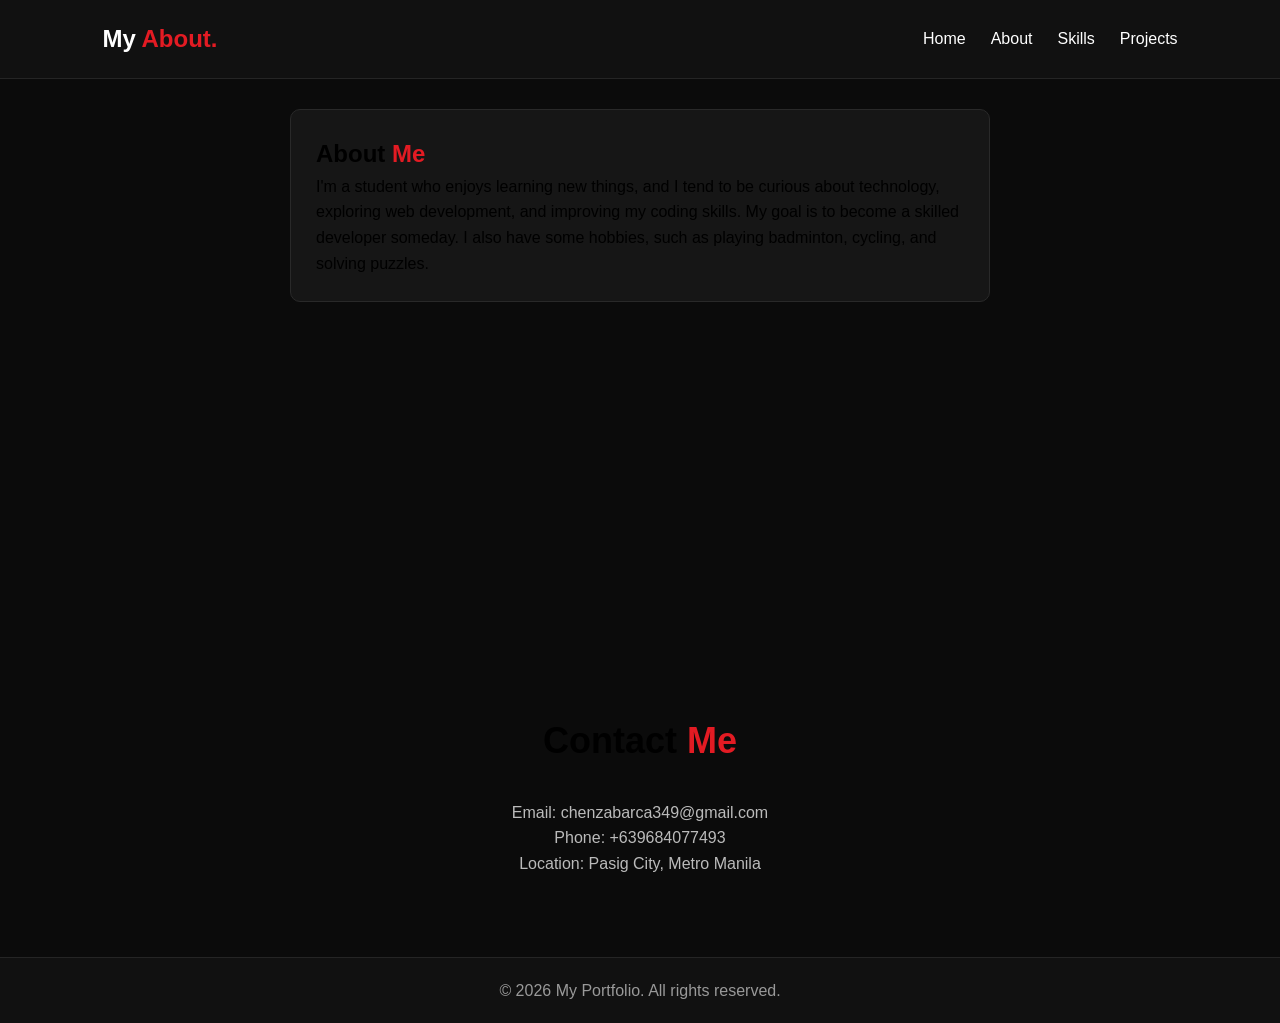
==== pages/about/about.html @ fb597613 "Initial Commit" ====
<!DOCTYPE html>
<html lang="en">
<head>
    <meta charset="UTF-8">
    <meta name="viewport" content="width=device-width, initial-scale=1.0">
    <title>My About Page</title>
    <link rel="icon" type="image/x-icon" href="../../img/524587091_1037938155053268_3920707126039856999_n.jpg">
    <link rel="stylesheet" href="../../css/index.css">
</head>
<body>
    
    <!-- Navigation Bar -->
    <nav class="navbar">
        <a href="#" class="logo">My <span>About.</span></a>

        <div class="nav-links">
            <a href="../home/home.html">Home</a>
            <a href="../about/about.html">About</a>
            <a href="../skills/skills.html">Skills</a>
            <a href="../projects/projects.html">Projects</a>
        </div>
    </nav>

    <!-- About Section -->
    <section id="about" class="about-container">
        <h2>About <span>Me</span></h2>

        <p>
            I'm a student who enjoys learning new things, and I tend to 
            be curious about technology, exploring web development, 
            and improving my coding skills. My goal is to become a skilled 
            developer someday. I also have some hobbies, such as playing
            badminton, cycling, and solving puzzles.
        </p>
    </section>

    <!-- Contact Section -->
    <section class="section">
        <h2 style="margin: 30px;">Contact <span>Me</span></h2>

            <p>Email: chenzabarca349@gmail.com</p>
            <p>Phone: +639684077493</p>
            <p>Location: Pasig City, Metro Manila</p>

    </section>

    <!-- Footer -->
    <footer>
        <p>© 2026 My Portfolio. All rights reserved.</p>
    </footer>

</body>
</html>
---- css/index.css ----
/* General Styles */
* {
    margin: 0;
    padding: 0;
    box-sizing: border-box;
}

body {
    background-color: #0b0b0b;
    font-family: Verdana, Geneva, Tahoma, sans-serif;
    line-height: 1.6;
}

:root {
    --red: #e31b23;
    --black: #0b0b0b;
    --white: #ffffff;
}

span {
    color: var(--red);
}

/* Navigation Bar */
.navbar {
    display: flex;
    justify-content: space-between;
    align-items: center;
    padding: 20px 8%;
    background-color: #111111;
    border-bottom: 1px solid #252525;
}

.logo {
    color: white;
    font-size: 24px;
    font-weight: bold;
    text-decoration: none;
}

.nav-links {
    display: flex;
    flex-wrap: wrap;
    gap: 25px;
}

.nav-links a {
    color: white;
    text-decoration: none;
    transition: color 0.3s;
}

.nav-links a:hover {
    padding: 5px 10px;
    border-radius: 5px;
    background-color: var(--red);
    color: var(--white);
}

.nav-links a.active {
    background-color: var(--red);
    color: var(--white);
}

/* Hero Section */
.hero {
    min-height: 85vh;
    display: flex;
    justify-content: space-between;
    align-items: center;
    gap: 40px;
    padding: 60px 100px;
}

.hero-text {
    max-width: 600px;
}

.intro {
    color: var(--red);
    font-weight: bold;
    letter-spacing: 4px;
}

.hero h1 {
    font-size: 56px;
    margin: 10px 0;
}

.hero h2 {
    font-size: 28px;
    margin-bottom: 20px;
}

.description {
    color: #bbbbbb;
    margin-bottom: 30px;
}

.btn {
    display: inline-block;
    background-color: var(--red);
    color: white;
    padding: 12px 25px;
    border-radius: 5px;
    text-decoration: none;
    transition: background-color 0.3s;
}

.btn:hover {
    background-color: #b8141b;
}

/* Profile Photo */
.hero-image img {
    width: 280px;
    height: 320px;
    object-fit: cover;
    border-radius: 15px;
    border: 3px solid var(--red);
}

/* Sections */
.section {
    padding: 80px 8%;
    text-align: center;
    margin-top: 300px;
}

.section h2 {
    font-size: 36px;
    margin-bottom: 25px;
}

.section > p {
    max-width: 700px;
    margin: 0 auto;
    color: #bbbbbb;
}

/* Cards */

.about-container {
    background-color: #161616;
    border: 1px solid #292929;
    border-radius: 10px;
    padding: 25px;
    max-width: 700px;
    margin: 0 auto;
    margin-top: 30px;
}

.card-container {
    display: flex;
    flex-wrap: wrap;
    justify-content: center;
    gap: 20px;
    margin-top: 30px;
}

.card {
    background-color: #161616;
    border: 1px solid #292929;
    border-radius: 10px;
    padding: 25px;
    width: 250px;
    transition: transform 0.3s, border-color 0.3s;
}

.card:hover {
    transform: translateY(-5px);
    border-color: var(--red);
}

.card h3 {
    color: var(--red);
    margin-bottom: 10px;
}

.card p {
    color: #bbbbbb;
}

/* Footer */
footer {
    background-color: #111111;
    color: #999999;
    text-align: center;
    padding: 20px;
    border-top: 1px solid #252525;
}
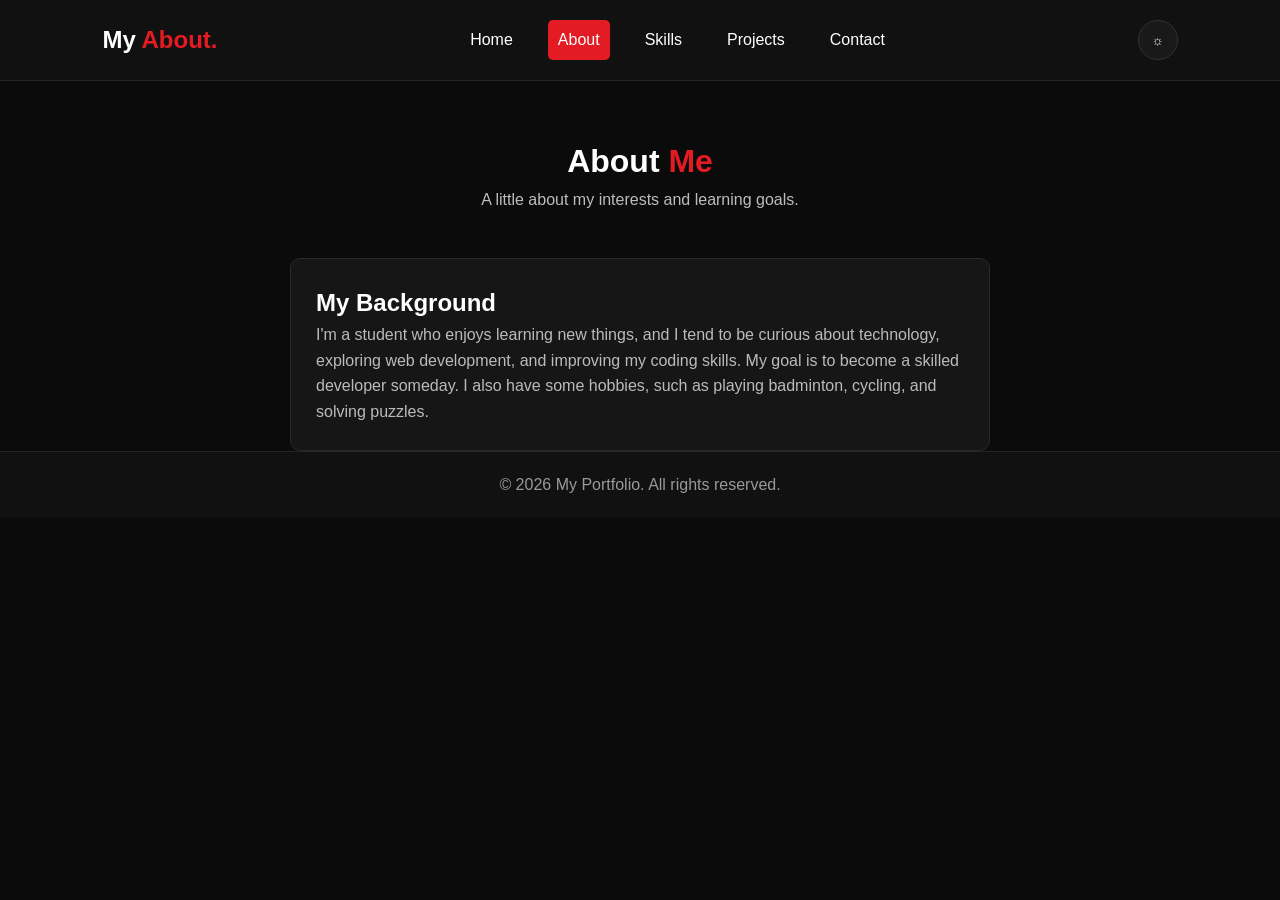
==== commit 6156307f: "Changed HTML, CSS, and JavaScript" ====
--- a/pages/about/about.html
+++ b/pages/about/about.html
@@ -8,6 +8,7 @@
     <link rel="stylesheet" href="../../css/index.css">
 </head>
 <body>
+<div class="scroll-progress" aria-hidden="true"></div>
     
     <!-- Navigation Bar -->
     <nav class="navbar">
@@ -18,12 +19,15 @@
             <a href="../about/about.html">About</a>
             <a href="../skills/skills.html">Skills</a>
             <a href="../projects/projects.html">Projects</a>
+<a href="../home/home.html#contact">Contact</a>
         </div>
-    </nav>
+    <div class="nav-actions"><button class="icon-button" type="button" data-theme-toggle aria-label="Switch theme" title="Switch theme">☼</button></div>
+</nav>
 
     <!-- About Section -->
-    <section id="about" class="about-container">
-        <h2>About <span>Me</span></h2>
+    <header class="page-heading reveal"><h1>About <span>Me</span></h1><p>A little about my interests and learning goals.</p></header>
+<section id="about" class="about-container reveal">
+        <h2>My Background</h2>
 
         <p>
             I'm a student who enjoys learning new things, and I tend to 
@@ -34,20 +38,12 @@
         </p>
     </section>
 
-    <!-- Contact Section -->
-    <section class="section">
-        <h2 style="margin: 30px;">Contact <span>Me</span></h2>
-
-            <p>Email: chenzabarca349@gmail.com</p>
-            <p>Phone: +639684077493</p>
-            <p>Location: Pasig City, Metro Manila</p>
-
-    </section>
-
     <!-- Footer -->
     <footer>
         <p>© 2026 My Portfolio. All rights reserved.</p>
     </footer>
+<button class="back-to-top" type="button" aria-label="Back to top" title="Back to top">↑</button>
 
+<script src="../../js/portfolio.js"></script>
 </body>
 </html>
--- a/css/index.css
+++ b/css/index.css
@@ -8,6 +8,7 @@
 
 body {
     background-color: #0b0b0b;
+    color: var(--white);   /* add this */
     font-family: Verdana, Geneva, Tahoma, sans-serif;
     line-height: 1.6;
 }
@@ -125,7 +126,7 @@
 .section {
     padding: 80px 8%;
     text-align: center;
-    margin-top: 300px;
+    margin-top: 0;
 }
 
 .section h2 {
@@ -140,7 +141,6 @@
 }
 
 /* Cards */
-
 .about-container {
     background-color: #161616;
     border: 1px solid #292929;
@@ -151,6 +151,10 @@
     margin-top: 30px;
 }
 
+.about-container p {
+    color: #bbbbbb;
+}
+
 .card-container {
     display: flex;
     flex-wrap: wrap;
@@ -189,4 +193,37 @@
     text-align: center;
     padding: 20px;
     border-top: 1px solid #252525;
-}+}
+
+.portfolio {
+    color: var(--white);
+}
+/* Portfolio upgrades */
+html{scroll-behavior:smooth;scroll-padding-top:90px}
+:root{--surface:#161616;--surface-hover:#1d1d1d;--muted:#bdbdbd;--border:#292929;--nav-height:76px}
+body{overflow-x:hidden;transition:background-color .25s,color .25s}
+.navbar{position:sticky;top:0;z-index:1000;min-height:var(--nav-height);gap:18px;backdrop-filter:blur(12px)}
+.nav-links a{padding:7px 10px;border-radius:5px}.nav-links a:hover{padding:7px 10px}
+.nav-actions{display:flex;align-items:center;gap:10px}
+.icon-button{display:inline-flex;align-items:center;justify-content:center;width:40px;height:40px;border:1px solid #333;border-radius:50%;background:#191919;color:#fff;cursor:pointer;transition:.2s}
+.icon-button:hover{transform:translateY(-2px);border-color:var(--red)}
+.scroll-progress{position:fixed;inset:0 auto auto 0;z-index:2000;width:0;height:3px;background:var(--red);box-shadow:0 0 12px #e31b2380}
+.hero{min-height:calc(85vh - var(--nav-height));padding:70px 8%}.hero h1{line-height:1.12}
+.hero-image img{box-shadow:0 15px 45px #e31b231f;transition:transform .35s,box-shadow .35s}.hero-image img:hover{transform:translateY(-5px) rotate(1deg);box-shadow:0 20px 55px #e31b2333}
+.btn,button.btn{border:1px solid var(--red);cursor:pointer;transition:transform .2s,background-color .2s,box-shadow .2s}.btn:hover,button.btn:hover{transform:translateY(-2px);box-shadow:0 8px 24px #e31b2333}
+.section{padding:75px 8%}.card{text-align:left;width:min(100%,280px);transition:transform .25s,border-color .25s,background .25s}.card:hover{transform:translateY(-7px);background:var(--surface-hover)}.card p{line-height:1.7}
+.page-heading{padding:55px 8% 15px;text-align:center}.page-heading p{max-width:680px;margin:0 auto;color:var(--muted)}
+.filter-bar{display:flex;flex-wrap:wrap;justify-content:center;gap:10px;padding:20px 8%}.filter-btn{padding:9px 16px;color:#eee;background:#171717;border:1px solid #333;border-radius:999px;cursor:pointer;transition:.2s}.filter-btn:hover,.filter-btn.active{color:#fff;border-color:var(--red);background:var(--red)}
+.project-card[hidden]{display:none!important}.project-tags{display:flex;flex-wrap:wrap;gap:7px;margin-top:15px}.project-tags span{padding:4px 8px;border:1px solid #3a2526;border-radius:4px;background:#e31b2314;font-size:12px}
+.skill-card{cursor:pointer;text-align:center}.skill-card:focus-visible,.filter-btn:focus-visible,.icon-button:focus-visible,.terminal-input:focus-visible,.contact-form input:focus-visible,.contact-form textarea:focus-visible{outline:2px solid var(--red);outline-offset:3px}
+.skill-detail{max-width:760px;min-height:80px;margin:25px auto 0;padding:20px;color:var(--muted);background:var(--surface);border:1px solid var(--border);border-left:3px solid var(--red);border-radius:8px;text-align:left}.skill-detail p{margin-top:8px}
+.reveal{opacity:0;transform:translateY(22px);transition:opacity .65s,transform .65s}.reveal.is-visible{opacity:1;transform:translateY(0)}
+.terminal{width:min(100%,760px);margin:25px auto 0;overflow:hidden;text-align:left;border:1px solid #383838;border-radius:12px;background:#090909;box-shadow:0 18px 45px #0004}.terminal-top{display:flex;align-items:center;gap:7px;padding:13px 16px;background:#171717;border-bottom:1px solid #292929}.terminal-dot{width:9px;height:9px;border-radius:50%;background:#555}.terminal-title{margin-left:8px;color:#aaa;font-size:12px}.terminal-body{min-height:175px;max-height:280px;overflow-y:auto;padding:18px;color:#ddd;font:14px/1.7 Consolas,'Courier New',monospace}.terminal-line{margin:0 0 7px;white-space:pre-wrap;overflow-wrap:anywhere}.terminal-line strong{color:var(--red)}.terminal-form{display:flex;gap:10px;padding:0 18px 18px;font-family:Consolas,'Courier New',monospace}.terminal-prompt{padding-top:10px;color:var(--red)}.terminal-input{flex:1;min-width:0;padding:10px;color:#fff;background:#151515;border:1px solid #333;border-radius:5px;font:inherit}
+.contact-grid{display:grid;grid-template-columns:minmax(0,.8fr) minmax(0,1.2fr);gap:28px;max-width:1000px;margin:30px auto 0;text-align:left}.contact-info,.contact-form{padding:25px;background:var(--surface);border:1px solid var(--border);border-radius:10px}.contact-info p{margin:12px 0;color:var(--muted);overflow-wrap:anywhere}.contact-form{display:grid;gap:14px}.contact-form label{display:grid;gap:7px;color:#ddd;font-size:14px}.contact-form input,.contact-form textarea{width:100%;padding:12px;color:#fff;background:#0e0e0e;border:1px solid #333;border-radius:6px;font:inherit}.contact-form textarea{min-height:130px;resize:vertical}.form-message{min-height:24px;color:#ddd;font-size:14px}
+.back-to-top{position:fixed;right:22px;bottom:22px;z-index:900;width:44px;height:44px;border:1px solid var(--red);border-radius:50%;color:#fff;background:var(--red);cursor:pointer;opacity:0;visibility:hidden;transform:translateY(8px);transition:.2s}.back-to-top.visible{opacity:1;visibility:visible;transform:translateY(0)}
+.secondary-btn{margin-left:8px;color:#fff;background:transparent}.secondary-btn:hover{background:#2a1112}.skill-card.selected{border-color:var(--red);box-shadow:0 0 0 1px #e31b2340}.nav-links a.active{color:#fff}
+body.light-theme{--black:#f5f5f5;--white:#181818;--surface:#fff;--surface-hover:#f7f7f7;--muted:#555;--border:#ddd;background:#f5f5f5;color:#181818}
+body.light-theme .navbar,body.light-theme footer{background:#fff;border-color:#ddd}body.light-theme .logo,body.light-theme .nav-links a{color:#181818}body.light-theme .card,body.light-theme .about-container,body.light-theme .skill-detail,body.light-theme .contact-info,body.light-theme .contact-form{background:#fff;border-color:#ddd}body.light-theme .card p,body.light-theme .about-container p,body.light-theme .description,body.light-theme .section>p{color:#555}body.light-theme .icon-button{color:#181818;background:#fff;border-color:#ddd}body.light-theme .contact-form input,body.light-theme .contact-form textarea{color:#181818;background:#f8f8f8;border-color:#ccc}body.light-theme .filter-btn{color:#222;background:#fff;border-color:#ccc}body.light-theme .filter-btn.active,body.light-theme .filter-btn:hover{color:#fff;background:var(--red);border-color:var(--red)}
+@media(max-width:800px){.navbar{padding:15px 5%;flex-wrap:wrap}.nav-links{order:3;width:100%;justify-content:center;gap:8px}.nav-links a{font-size:14px}.hero{min-height:auto;flex-direction:column-reverse;text-align:center;padding:55px 6%}.hero h1{font-size:clamp(36px,8vw,52px)}.hero h2{font-size:clamp(22px,5vw,28px)}.hero-image img{width:min(250px,70vw);height:280px}.contact-grid{grid-template-columns:1fr}}
+@media(max-width:480px){.section{padding:55px 6%}.section h2{font-size:29px}.card{width:100%}.terminal-body{font-size:12px;padding:13px}.terminal-form{padding:0 13px 13px}}
+@media(prefers-reduced-motion:reduce){*,*::before,*::after{scroll-behavior:auto!important;animation-duration:.01ms!important;animation-iteration-count:1!important;transition-duration:.01ms!important}.reveal{opacity:1;transform:none}}
